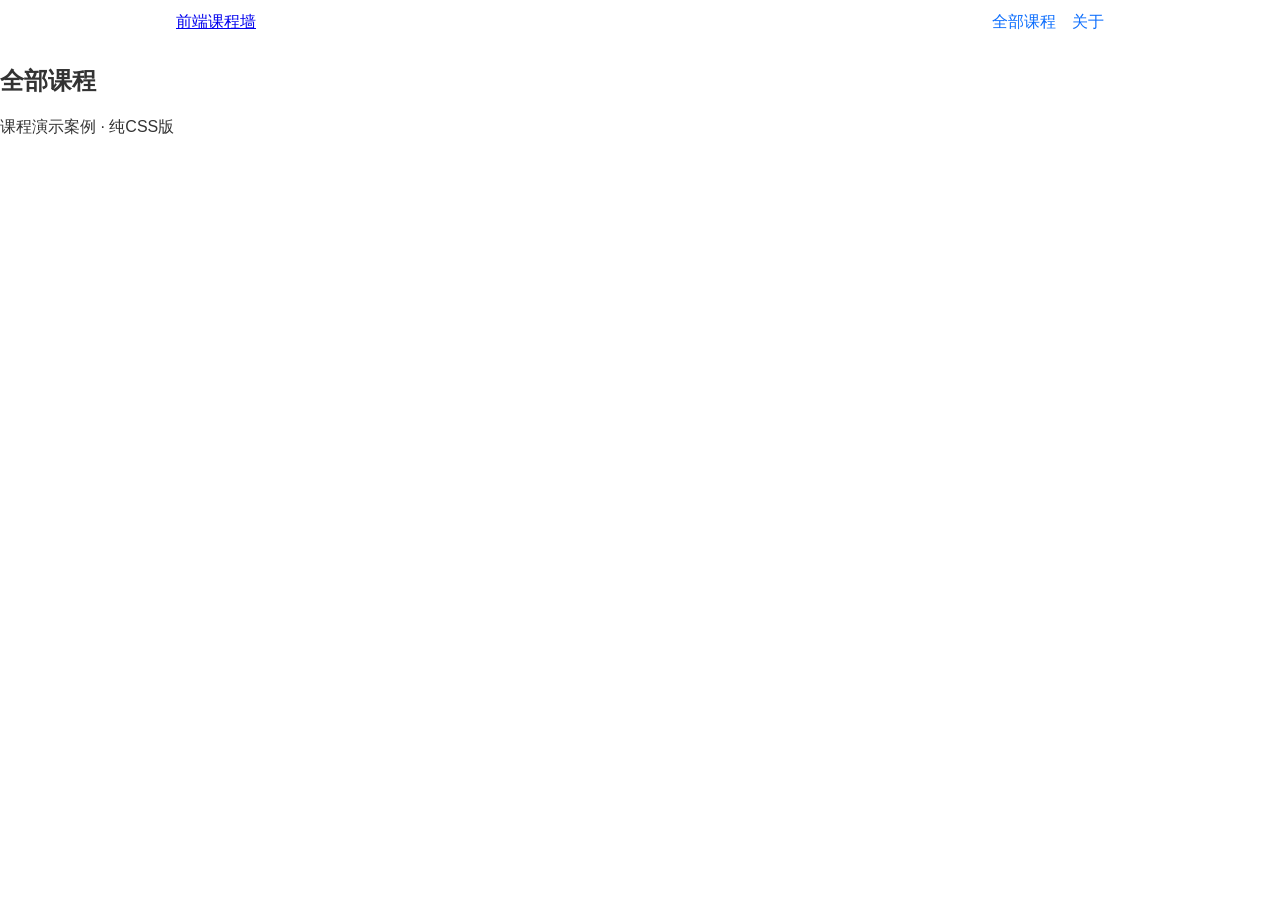
==== courses-page/index.html @ 1de2ce10 "添加课程展示页结构与Flex导航" ====
<!DOCTYPE html>
<html lang="zh-CN">
<head>
  <meta charset="UTF-8">
  <meta name="viewport" content="width=device-width, initial-scale=1.0">
  <title>课程展示</title>
  <link rel="stylesheet" href="css/courses.css">
</head>
<body>
  <header class="site-header">
    <div class="nav-wrap">
      <a class="logo" href="#">前端课程墙</a>
      <nav class="main-nav">
        <a href="#courses">全部课程</a>
        <a href="#about">关于</a>
      </nav>
    </div>
  </header>

  <main>
    <section id="courses">
      <h2>全部课程</h2>
      <div class="card-grid">
        <!-- 卡片第二步填充 -->
      </div>
    </section>
  </main>

  <footer>
    <p>课程演示案例 · 纯CSS版</p>
  </footer>
</body>
</html>
---- courses-page/css/courses.css ----
* {
  box-sizing: border-box;
}

body {
  font-family: "Microsoft YaHei", sans-serif;
  margin: 0;
  color: #333;
}

.nav-wrap {
  max-width: 960px;
  margin: 0 auto;
  padding: 12px 16px;
  display: flex;
  justify-content: space-between;
  align-items: center;
  flex-wrap: wrap;
  gap: 8px;
}

.main-nav {
  display: flex;
  gap: 16px;
}

.main-nav a {
  text-decoration: none;
  color: #0d6efd;
}
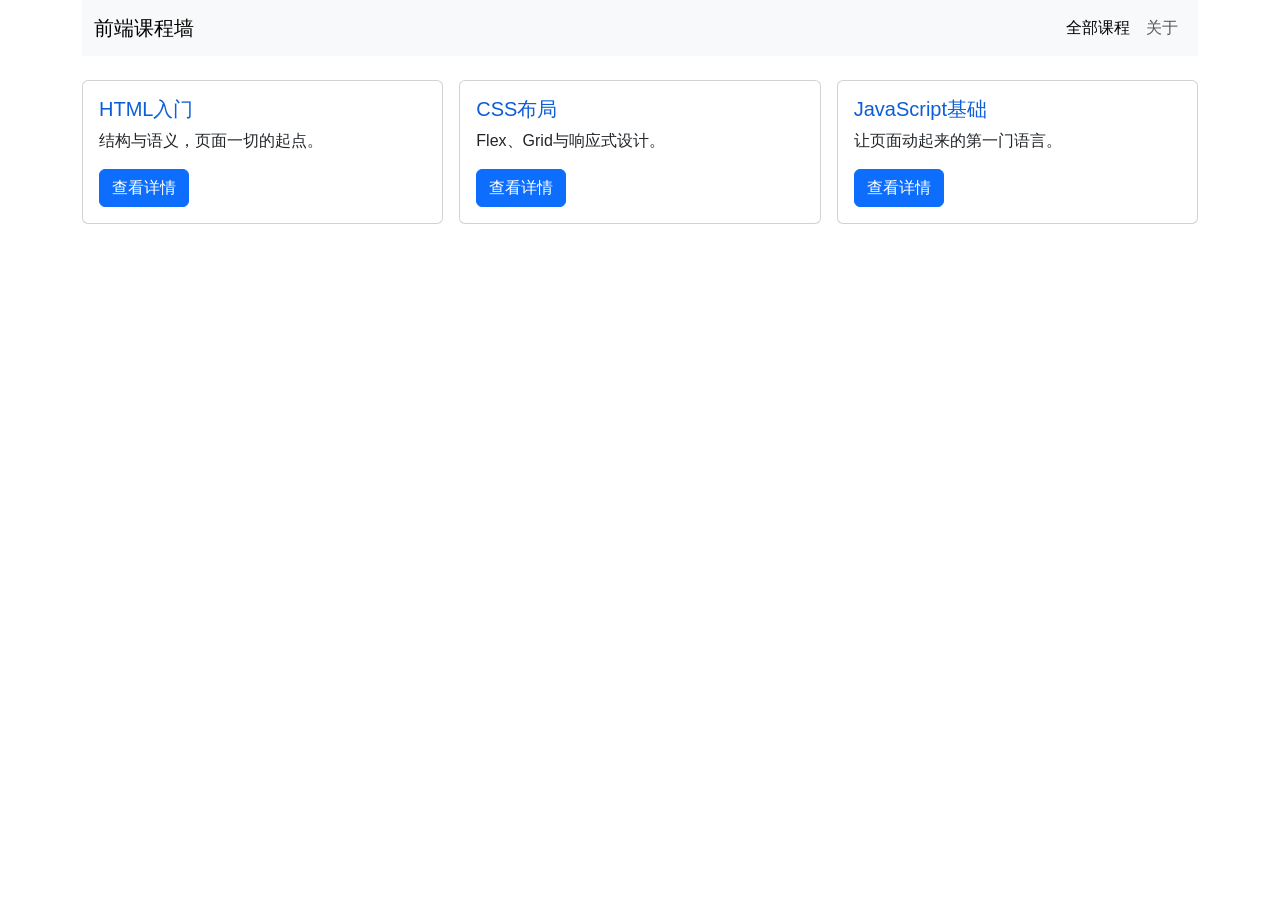
==== commit 2c175837: "添加Bootstrap版课程展示页" ====
--- a/courses-page/index.html
+++ b/courses-page/index.html
@@ -4,30 +4,52 @@
   <meta charset="UTF-8">
   <meta name="viewport" content="width=device-width, initial-scale=1.0">
   <title>课程展示</title>
+  <link href="https://cdn.jsdelivr.net/npm/bootstrap@5.3.3/dist/css/bootstrap.min.css" rel="stylesheet">
   <link rel="stylesheet" href="css/courses.css">
 </head>
 <body>
-  <header class="site-header">
-    <div class="nav-wrap">
-      <a class="logo" href="#">前端课程墙</a>
-      <nav class="main-nav">
-        <a href="#courses">全部课程</a>
-        <a href="#about">关于</a>
-      </nav>
+
+<div class="container">
+  <nav class="navbar navbar-expand-md bg-body-tertiary mb-4">
+    <div class="container">
+      <a class="navbar-brand" href="#">前端课程墙</a>
+      <div class="navbar-nav">
+        <a class="nav-link active" href="#">全部课程</a>
+        <a class="nav-link" href="#">关于</a>
+      </div>
     </div>
-  </header>
+  </nav>
+  <div class="row g-3">
+    <div class="col-md-6 col-lg-4">
+      <div class="card">
+        <div class="card-body">
+          <h5 class="card-title">HTML入门</h5>
+          <p class="card-text">结构与语义，页面一切的起点。</p>
+          <a href="#" class="btn btn-primary">查看详情</a>
+        </div>
+      </div>
+    </div>
+    <div class="col-md-6 col-lg-4">
+      <div class="card">
+        <div class="card-body">
+          <h5 class="card-title">CSS布局</h5>
+          <p class="card-text">Flex、Grid与响应式设计。</p>
+          <a href="#" class="btn btn-primary">查看详情</a>
+        </div>
+      </div>
+    </div>
+    <div class="col-md-6 col-lg-4">
+      <div class="card">
+        <div class="card-body">
+          <h5 class="card-title">JavaScript基础</h5>
+          <p class="card-text">让页面动起来的第一门语言。</p>
+          <a href="#" class="btn btn-primary">查看详情</a>
+        </div>
+      </div>
+    </div>
+  </div>
+</div>
 
-  <main>
-    <section id="courses">
-      <h2>全部课程</h2>
-      <div class="card-grid">
-        <!-- 卡片第二步填充 -->
-      </div>
-    </section>
-  </main>
-
-  <footer>
-    <p>课程演示案例 · 纯CSS版</p>
-  </footer>
+<script src="https://cdn.jsdelivr.net/npm/bootstrap@5.3.3/dist/js/bootstrap.bundle.min.js"></script>
 </body>
 </html>
--- a/courses-page/css/courses.css
+++ b/courses-page/css/courses.css
@@ -27,4 +27,30 @@
 .main-nav a {
   text-decoration: none;
   color: #0d6efd;
-}+}
+
+.card-grid {
+  max-width: 960px;
+  margin: 0 auto;
+  padding: 16px;
+  display: grid;
+  grid-template-columns: repeat(auto-fit, minmax(260px, 1fr));
+  gap: 16px;
+}
+
+.course-card {
+  border: 1px solid #dee2e6;
+  border-radius: 8px;
+  padding: 16px;
+}
+
+@media (min-width: 992px) {
+  .course-card {
+    padding: 24px;
+  }
+}
+
+/* 覆盖示例：让卡片标题统一品牌色 */
+.card .card-title {
+  color: #0b5ed7;
+}
